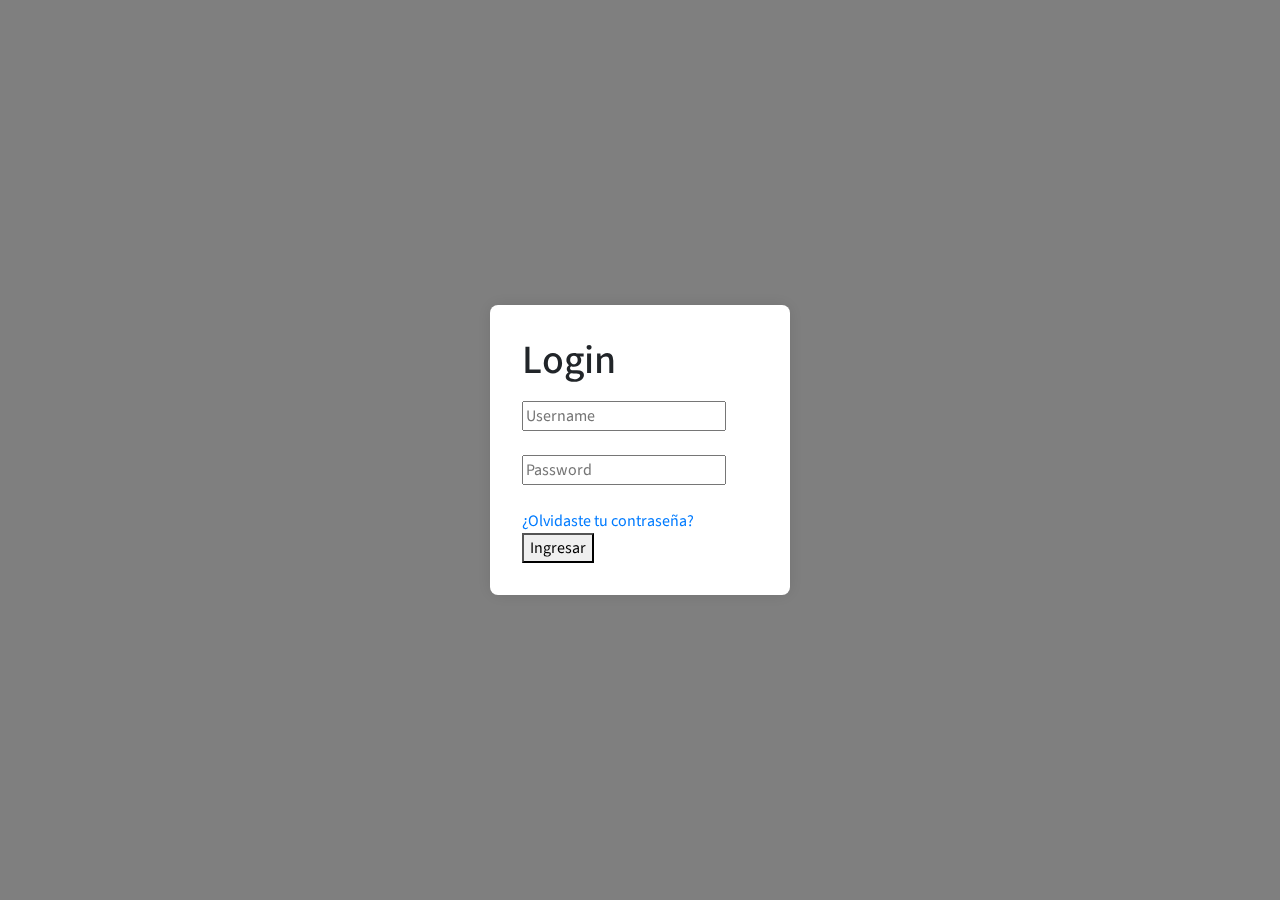
==== login.html @ 7c57660a "Add files via upload" ====
<!DOCTYPE html>
<html lang="en">
<head>
  <meta charset="UTF-8">
  <meta http-equiv="X-UA-Compatible" content="IE=edge"> 
  <meta name="viewport" content="width=device-width, initial-scale=1.0">
  <title>Login</title>
  <link rel="stylesheet" href="style.css">
  <link rel="stylesheet" href="https://cdnjs.cloudflare.com/ajax/libs/font-awesome/6.5.2/css/all.min.css" integrity="sha512-SnH5WK+bZxgPHs44uWIX+LLJAJ9/2PkPKZ5QiAj6Ta86w+fsb2TkcmfRyVX3pBnMFcV7oQPJkl9QevSCWr3W6A==" crossorigin="anonymous" referrerpolicy="no-referrer" />
  <link href="https://cdn.jsdelivr.net/npm/bootstrap@5.3.3/dist/css/bootstrap.min.css" rel="stylesheet" integrity="sha384-QWTKZyjpPEjISv5WaRU9OFeRpok6YctnYmDr5pNlyT2bRjXh0JMhjY6hW+ALEwIH" crossorigin="anonymous">
  <link rel="stylesheet" href="https://fonts.googleapis.com/css?family=Source+Sans+Pro:300,400,400i,700&display=fallback">
  <link rel="stylesheet" href="dist/css/adminlte.min.css">
  <style>
    /* Login Page Styles */
    .login-container {
      position: fixed;
      top: 0;
      left: 0;
      width: 100%;
      height: 100%;
      display: flex;
      align-items: center;
      justify-content: center;
      background: rgba(0, 0, 0, 0.5);
      z-index: 9999;
    }

    .login-form {
      background: white;
      padding: 2rem;
      border-radius: 0.5rem;
      box-shadow: 0 0 1rem rgba(0, 0, 0, 0.1);
      width: 300px;
    }

    .login-form h1 {
      margin-bottom: 1rem;
    }

    .login-form input {
      margin-bottom: 1rem;
    }

    .hidden {
      display: none;
    }
  </style>
</head>
<body class="hold-transition sidebar-mini layout-fixed">
  <!-- Login Form -->
  <div class="login-container" id="login-container">
    <div class="login-form">
      <h1 class="title">Login</h1>
      <form id="login-form">
        <label>
          <i class="fa-regular fa-user"></i>
          <input type="text" id="username" placeholder="Username" required>
        </label>
        <br>
        <label>
          <i class="fa-solid fa-lock"></i>
          <input type="password" id="password" placeholder="Password" required>
        </label>
        <br>
        <a href="#" class="link">¿Olvidaste tu contraseña?</a>
        <br>
        <button type="submit" id="login-button">Ingresar</button>
      </form>
    </div>
  </div>

  <!-- Main Content (Hidden initially) -->
  <div id="main-content" class="hidden">
    <!-- Existing HTML content here -->
    <h1></h1>

    <!-- Navbar -->
    <nav class="main-header navbar navbar-expand navbar-white navbar-light">
      <!-- Elementos para colocar en el navbar izquierdo -->
      <ul class="navbar-nav">
        <li class="nav-item">
          <a class="nav-link" data-widget="pushmenu" href="#" role="button"><i class="fas fa-bars"></i></a>
        </li>
        <li class="nav-item d-none d-sm-inline-block">
          <a href="index3.html" class="nav-link">Enlace 1 Izquierdo</a>
        </li>
        <li class="nav-item d-none d-sm-inline-block">
          <a href="#" class="nav-link">Enlace 2 Izquierdo</a>
        </li>
      </ul>

      <!-- Elementos para colocar en el navbar derecho -->
      <ul class="navbar-nav ml-auto">
        <li class="nav-item d-none d-sm-inline-block">
          <a href="#" class="nav-link">Enlace 1 Derecho</a>
        </li>
        <li class="nav-item d-none d-sm-inline-block">
          <a href="#" class="nav-link">Enlace 2 Derecho</a>
        </li>
      </ul>
    </nav>
    <!-- /.navbar -->

    <!-- Sidebar principal -->
    <aside class="main-sidebar sidebar-dark-primary elevation-4">
      <!-- Logo -->
      <a href="index3.html" class="brand-link">
        <img src="dist/img/AdminLTELogo.png" alt="AdminLTE Logo" class="brand-image img-circle elevation-3" style="opacity: .8">
        <span class="brand-text font-weight-light">Campus de Robótica</span>
      </a>

      <!-- Sidebar -->
      <div class="sidebar">
        <!-- Sidebar user panel (optional) -->
        <div class="user-panel mt-3 pb-3 mb-3 d-flex">
          <div class="image">
            <img src="dist/img/user2-160x160.jpg" class="img-circle elevation-2" alt="User Image">
          </div>
          <div class="info">
            <a href="#" class="d-block">Usuario</a>
          </div>
        </div>

        <!-- Sidebar Menu -->
        <nav class="mt-2">
          <ul class="nav nav-pills nav-sidebar flex-column" data-widget="treeview" role="menu" data-accordion="false">
            <li class="nav-item menu-open">
              <a href="#" class="nav-link active">
                <i class="nav-icon fas fa-tachometer-alt"></i>
                <p>
                  Menú desplegable
                  <i class="right fas fa-angle-left"></i>
                </p>
              </a>
              <ul class="nav nav-treeview">
                <li class="nav-item">
                  <a href="./index.html" class="nav-link active">
                    <i class="far fa-circle nav-icon"></i>
                    <p>Submenú 1</p>
                  </a>
                </li>
                <li class="nav-item">
                  <a href="./index2.html" class="nav-link">
                    <i class="far fa-circle nav-icon"></i>
                    <p>Submenú 2</p>
                  </a>
                </li>
              </ul>
            </li>
            <li class="nav-item">
              <a href="pages/widgets.html" class="nav-link">
                <i class="nav-icon fas fa-th"></i>
                <p>
                  Menú
                  <span class="right badge badge-danger">New</span>
                </p>
              </a>
            </li>
            <li class="nav-header">Separador</li>  
          </ul>
        </nav>
        <!-- /.sidebar-menu -->
      </div>
      <!-- /.sidebar -->
    </aside>

    <!-- Content Wrapper. Contains page content -->
    <div class="content-wrapper">
      <!-- Content Header (Page header) -->
      <div class="content-header">
        <div class="container-fluid">
          <div class="row mb-2">
            <div class="col-sm-6">
              <h1 class="m-0">Dashboard</h1>
            </div><!-- /.col -->
          </div><!-- /.row -->
        </div><!-- /.container-fluid -->
      </div>
      <!-- /.content-header -->

      <!-- Main content -->
      <section class="content">
        <div class="container-fluid">
          <!--Aca se colocaría detalles del Dashboard-->
          anualmente 80 mil toneladas de te, lo que equivale al 90% de la produccion de america
          el 92% se produce en misiones y equivale al 2% de la produccion mundial
        </div><!-- /.container-fluid -->
      </section>
      <!-- /.content -->
    </div>
    <!-- /.content-wrapper -->
    <footer class="main-footer">
      Pie de la página Izquierdo
      <div class="float-right d-none d-sm-inline-block">
        Pie de la página Derecho
      </div>
    </footer>

    <!-- Control Sidebar -->
    <aside class="control-sidebar control-sidebar-dark">
      <!-- Control sidebar content goes here -->
    </aside>
    <!-- /.control-sidebar -->
  </div>
  <!-- ./wrapper -->

  <!-- jQuery -->
  <script src="plugins/jquery/jquery.min.js"></script>
  <!-- jQuery UI 1.11.4 -->
  <script src="plugins/jquery-ui/jquery-ui.min.js"></script>
  <!-- Resolve conflict in jQuery UI tooltip with Bootstrap tooltip -->
  <script>
    $.widget.bridge('uibutton', $.ui.button)
  </script>
  <!-- Bootstrap 4 -->
  <script src="plugins/bootstrap/js/bootstrap.bundle.min.js"></script>
  <!-- ChartJS -->
  <script src="plugins/chart.js/Chart.min.js"></script>
  <!-- Sparkline -->
  <script src="plugins/sparklines/sparkline.js"></script>
  <!-- JQVMap -->
  <script src="plugins/jqvmap/jquery.vmap.min.js"></script>
  <script src="plugins/jqvmap/maps/jquery.vmap.usa.js"></script>
  <!-- jQuery Knob Chart -->
  <script src="plugins/jquery-knob/jquery.knob.min.js"></script>
  <!-- daterangepicker -->
  <script src="plugins/moment/moment.min.js"></script>
  <script src="plugins/daterangepicker/daterangepicker.js"></script>
  <!-- Tempusdominus Bootstrap 4 -->
  <script src="plugins/tempusdominus-bootstrap-4/js/tempusdominus-bootstrap-4.min.js"></script>
  <!-- Summernote -->
  <script src="plugins/summernote/summernote-bs4.min.js"></script>
  <!-- overlayScrollbars -->
  <script src="plugins/overlayScrollbars/js/jquery.overlayScrollbars.min.js"></script>
  <!-- AdminLTE App -->
  <script src="dist/js/adminlte.js"></script>
  <!-- AdminLTE for demo purposes -->
  <script src="dist/js/demo.js"></script>
  <!-- AdminLTE dashboard demo (This is only for demo purposes) -->
  <script src="dist/js/pages/dashboard.js"></script>

  <script>
    // Login JavaScript
    document.getElementById('login-form').addEventListener('submit', function(event) {
      event.preventDefault();
      const username = document.getElementById('username').value;
      const password = document.getElementById('password').value;

      if (username === 'admin' && password === 'admin') {
        document.getElementById('login-container').style.display = 'none';
        document.getElementById('main-content').classList.remove('hidden');
      } else {
        alert('Nombre de usuario o contraseña incorrectos');
      }
    });
  </script>
</body>
</html
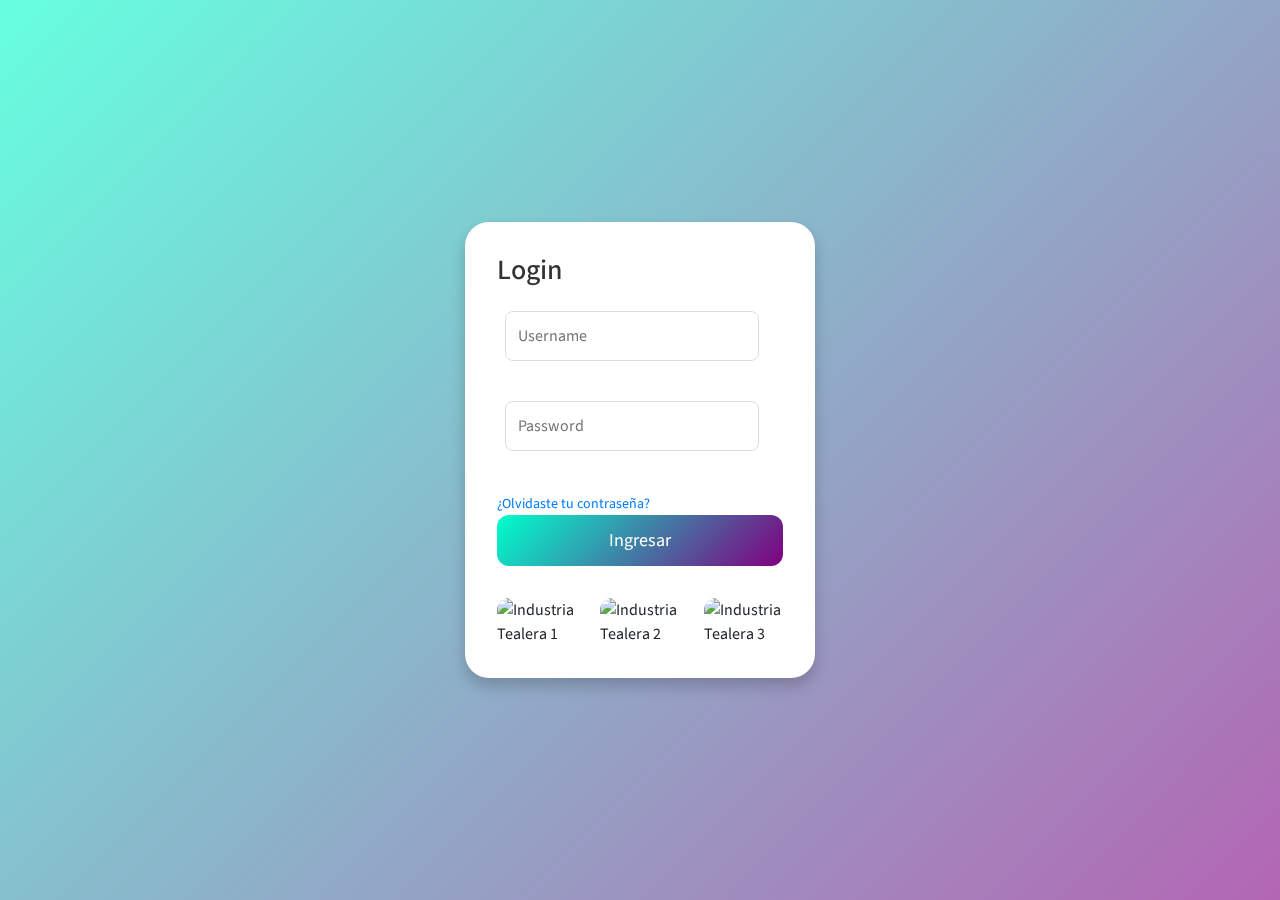
==== commit 0441dff5: "login.html" ====
--- a/login.html
+++ b/login.html
@@ -11,6 +11,13 @@
   <link rel="stylesheet" href="https://fonts.googleapis.com/css?family=Source+Sans+Pro:300,400,400i,700&display=fallback">
   <link rel="stylesheet" href="dist/css/adminlte.min.css">
   <style>
+    /* Global Styles */
+    body {
+      margin: 0;
+      padding: 0;
+      font-family: 'Source Sans Pro', sans-serif;
+    }
+
     /* Login Page Styles */
     .login-container {
       position: fixed;
@@ -21,28 +28,145 @@
       display: flex;
       align-items: center;
       justify-content: center;
-      background: rgba(0, 0, 0, 0.5);
-      z-index: 9999;
-    }
-
+      background: linear-gradient(135deg, rgba(0, 255, 204, 0.4), rgba(128, 0, 128, 0.4));
+      background-size: 200% 200%;
+      transition: background 1s ease;
+    }
+
+    .login-container:hover {
+      background: linear-gradient(135deg, rgba(0, 255, 204, 0.6), rgba(128, 0, 128, 0.6));
+      background-position: right bottom;
+    }
+
+    /* Login Form Styles */
     .login-form {
       background: white;
       padding: 2rem;
+      border-radius: 1.5rem;
+      box-shadow: 0 8px 16px rgba(0, 0, 0, 0.2);
+      width: 350px;
+      transition: transform 0.3s ease, box-shadow 0.3s ease;
+    }
+
+    .login-form:hover {
+      transform: scale(1.05);
+      box-shadow: 0 12px 24px rgba(0, 0, 0, 0.3);
+    }
+
+    .login-form h1 {
+      margin-bottom: 1.5rem;
+      font-size: 1.75rem;
+      color: #333;
+    }
+
+    .login-form label {
+      display: flex;
+      align-items: center;
+      margin-bottom: 1rem;
+      font-size: 1rem;
+      color: #555;
+    }
+
+    .login-form input {
+      border: 1px solid #ddd;
       border-radius: 0.5rem;
-      box-shadow: 0 0 1rem rgba(0, 0, 0, 0.1);
-      width: 300px;
-    }
-
-    .login-form h1 {
-      margin-bottom: 1rem;
-    }
-
-    .login-form input {
-      margin-bottom: 1rem;
+      padding: 0.75rem;
+      margin-left: 0.5rem;
+      width: calc(100% - 2rem);
+      box-sizing: border-box;
+      font-size: 1rem;
+    }
+
+    .login-form input:focus {
+      border-color: #6c757d;
+      outline: none;
+      box-shadow: 0 0 0 0.2rem rgba(0, 123, 255, 0.25);
+    }
+
+    .login-form a {
+      color: #007bff;
+      text-decoration: none;
+      font-size: 0.875rem;
+    }
+
+    .login-form a:hover {
+      text-decoration: underline;
+    }
+
+    .login-form button {
+      background: linear-gradient(135deg, #00ffcc, #800080);
+      border: none;
+      color: white;
+      padding: 0.75rem;
+      border-radius: 0.75rem;
+      cursor: pointer;
+      width: 100%;
+      font-size: 1.125rem;
+      transition: background 0.3s ease, box-shadow 0.3s ease;
+    }
+
+    .login-form button:hover {
+      background: linear-gradient(135deg, #00e5cc, #6a1b9a);
+      box-shadow: 0 4px 8px rgba(0, 0, 0, 0.2);
     }
 
     .hidden {
       display: none;
+    }
+
+    /* Image Section */
+    .image-info {
+      display: flex;
+      justify-content: center;
+      gap: 1.5rem;
+      margin-top: 2rem;
+    }
+
+    .image-info img {
+      width: 120px;
+      height: auto;
+      cursor: pointer;
+      border-radius: 0.75rem;
+      transition: transform 0.3s ease, box-shadow 0.3s ease;
+    }
+
+    .image-info img:hover {
+      transform: scale(1.1);
+      box-shadow: 0 4px 8px rgba(0, 0, 0, 0.2);
+    }
+
+    /* Modal Styles */
+    .modal-content {
+      padding: 2rem;
+      border-radius: 1.5rem;
+      box-shadow: 0 8px 16px rgba(0, 0, 0, 0.3);
+    }
+
+    .modal-header {
+      background: linear-gradient(135deg, #00ffcc, #800080);
+      color: white;
+    }
+
+    .modal-footer {
+      border-top: 1px solid #ddd;
+    }
+
+    /* Responsive Styles */
+    @media (max-width: 768px) {
+      .login-form {
+        width: 90%;
+        padding: 1.5rem;
+      }
+
+      .image-info {
+        flex-direction: column;
+        align-items: center;
+      }
+
+      .image-info img {
+        width: 100px;
+        margin-bottom: 1rem;
+      }
     }
   </style>
 </head>
@@ -65,182 +189,38 @@
         <a href="#" class="link">¿Olvidaste tu contraseña?</a>
         <br>
         <button type="submit" id="login-button">Ingresar</button>
+        <!-- Image Info Section -->
+        <div class="image-info">
+          <img src="image1.jpg" alt="Industria Tealera 1" data-bs-toggle="modal" data-bs-target="#infoModal" data-info="Info1">
+          <img src="image2.jpg" alt="Industria Tealera 2" data-bs-toggle="modal" data-bs-target="#infoModal" data-info="Info2">
+          <img src="image3.jpg" alt="Industria Tealera 3" data-bs-toggle="modal" data-bs-target="#infoModal" data-info="Info3">
+        </div>
       </form>
     </div>
   </div>
 
-  <!-- Main Content (Hidden initially) -->
-  <div id="main-content" class="hidden">
-    <!-- Existing HTML content here -->
-    <h1></h1>
-
-    <!-- Navbar -->
-    <nav class="main-header navbar navbar-expand navbar-white navbar-light">
-      <!-- Elementos para colocar en el navbar izquierdo -->
-      <ul class="navbar-nav">
-        <li class="nav-item">
-          <a class="nav-link" data-widget="pushmenu" href="#" role="button"><i class="fas fa-bars"></i></a>
-        </li>
-        <li class="nav-item d-none d-sm-inline-block">
-          <a href="index3.html" class="nav-link">Enlace 1 Izquierdo</a>
-        </li>
-        <li class="nav-item d-none d-sm-inline-block">
-          <a href="#" class="nav-link">Enlace 2 Izquierdo</a>
-        </li>
-      </ul>
-
-      <!-- Elementos para colocar en el navbar derecho -->
-      <ul class="navbar-nav ml-auto">
-        <li class="nav-item d-none d-sm-inline-block">
-          <a href="#" class="nav-link">Enlace 1 Derecho</a>
-        </li>
-        <li class="nav-item d-none d-sm-inline-block">
-          <a href="#" class="nav-link">Enlace 2 Derecho</a>
-        </li>
-      </ul>
-    </nav>
-    <!-- /.navbar -->
-
-    <!-- Sidebar principal -->
-    <aside class="main-sidebar sidebar-dark-primary elevation-4">
-      <!-- Logo -->
-      <a href="index3.html" class="brand-link">
-        <img src="dist/img/AdminLTELogo.png" alt="AdminLTE Logo" class="brand-image img-circle elevation-3" style="opacity: .8">
-        <span class="brand-text font-weight-light">Campus de Robótica</span>
-      </a>
-
-      <!-- Sidebar -->
-      <div class="sidebar">
-        <!-- Sidebar user panel (optional) -->
-        <div class="user-panel mt-3 pb-3 mb-3 d-flex">
-          <div class="image">
-            <img src="dist/img/user2-160x160.jpg" class="img-circle elevation-2" alt="User Image">
-          </div>
-          <div class="info">
-            <a href="#" class="d-block">Usuario</a>
-          </div>
-        </div>
-
-        <!-- Sidebar Menu -->
-        <nav class="mt-2">
-          <ul class="nav nav-pills nav-sidebar flex-column" data-widget="treeview" role="menu" data-accordion="false">
-            <li class="nav-item menu-open">
-              <a href="#" class="nav-link active">
-                <i class="nav-icon fas fa-tachometer-alt"></i>
-                <p>
-                  Menú desplegable
-                  <i class="right fas fa-angle-left"></i>
-                </p>
-              </a>
-              <ul class="nav nav-treeview">
-                <li class="nav-item">
-                  <a href="./index.html" class="nav-link active">
-                    <i class="far fa-circle nav-icon"></i>
-                    <p>Submenú 1</p>
-                  </a>
-                </li>
-                <li class="nav-item">
-                  <a href="./index2.html" class="nav-link">
-                    <i class="far fa-circle nav-icon"></i>
-                    <p>Submenú 2</p>
-                  </a>
-                </li>
-              </ul>
-            </li>
-            <li class="nav-item">
-              <a href="pages/widgets.html" class="nav-link">
-                <i class="nav-icon fas fa-th"></i>
-                <p>
-                  Menú
-                  <span class="right badge badge-danger">New</span>
-                </p>
-              </a>
-            </li>
-            <li class="nav-header">Separador</li>  
-          </ul>
-        </nav>
-        <!-- /.sidebar-menu -->
+  <!-- Modal -->
+  <div class="modal fade" id="infoModal" tabindex="-1" aria-labelledby="infoModalLabel" aria-hidden="true">
+    <div class="modal-dialog">
+      <div class="modal-content">
+        <div class="modal-header">
+          <h5 class="modal-title" id="infoModalLabel">Información</h5>
+          <button type="button" class="btn-close" data-bs-dismiss="modal" aria-label="Close"></button>
+        </div>
+        <div class="modal-body" id="modal-body">
+          <!-- Information will be loaded here -->
+        </div>
+        <div class="modal-footer">
+          <button type="button" class="btn btn-secondary" data-bs-dismiss="modal">Cerrar</button>
+        </div>
       </div>
-      <!-- /.sidebar -->
-    </aside>
-
-    <!-- Content Wrapper. Contains page content -->
-    <div class="content-wrapper">
-      <!-- Content Header (Page header) -->
-      <div class="content-header">
-        <div class="container-fluid">
-          <div class="row mb-2">
-            <div class="col-sm-6">
-              <h1 class="m-0">Dashboard</h1>
-            </div><!-- /.col -->
-          </div><!-- /.row -->
-        </div><!-- /.container-fluid -->
-      </div>
-      <!-- /.content-header -->
-
-      <!-- Main content -->
-      <section class="content">
-        <div class="container-fluid">
-          <!--Aca se colocaría detalles del Dashboard-->
-          anualmente 80 mil toneladas de te, lo que equivale al 90% de la produccion de america
-          el 92% se produce en misiones y equivale al 2% de la produccion mundial
-        </div><!-- /.container-fluid -->
-      </section>
-      <!-- /.content -->
     </div>
-    <!-- /.content-wrapper -->
-    <footer class="main-footer">
-      Pie de la página Izquierdo
-      <div class="float-right d-none d-sm-inline-block">
-        Pie de la página Derecho
-      </div>
-    </footer>
-
-    <!-- Control Sidebar -->
-    <aside class="control-sidebar control-sidebar-dark">
-      <!-- Control sidebar content goes here -->
-    </aside>
-    <!-- /.control-sidebar -->
   </div>
-  <!-- ./wrapper -->
-
-  <!-- jQuery -->
-  <script src="plugins/jquery/jquery.min.js"></script>
-  <!-- jQuery UI 1.11.4 -->
-  <script src="plugins/jquery-ui/jquery-ui.min.js"></script>
-  <!-- Resolve conflict in jQuery UI tooltip with Bootstrap tooltip -->
+
+  <!-- JavaScript -->
+  <script src="https://cdn.jsdelivr.net/npm/@popperjs/core@2.11.8/dist/umd/popper.min.js" integrity="sha384-oBqDVmMz4fnFO9r3tDhzHp8W5nccIJaaIlP4c6Wkz2X8AtUmK+R7zRDi6P/U5e5F" crossorigin="anonymous"></script>
+  <script src="https://cdn.jsdelivr.net/npm/bootstrap@5.3.3/dist/js/bootstrap.bundle.min.js" integrity="sha384-k9U4TJlI0zPf4t8LLCKTAxYfzmvNiyHXmT+5JvBvG3EuOsP5V7rFtwVcd6C4mA0k" crossorigin="anonymous"></script>
   <script>
-    $.widget.bridge('uibutton', $.ui.button)
-  </script>
-  <!-- Bootstrap 4 -->
-  <script src="plugins/bootstrap/js/bootstrap.bundle.min.js"></script>
-  <!-- ChartJS -->
-  <script src="plugins/chart.js/Chart.min.js"></script>
-  <!-- Sparkline -->
-  <script src="plugins/sparklines/sparkline.js"></script>
-  <!-- JQVMap -->
-  <script src="plugins/jqvmap/jquery.vmap.min.js"></script>
-  <script src="plugins/jqvmap/maps/jquery.vmap.usa.js"></script>
-  <!-- jQuery Knob Chart -->
-  <script src="plugins/jquery-knob/jquery.knob.min.js"></script>
-  <!-- daterangepicker -->
-  <script src="plugins/moment/moment.min.js"></script>
-  <script src="plugins/daterangepicker/daterangepicker.js"></script>
-  <!-- Tempusdominus Bootstrap 4 -->
-  <script src="plugins/tempusdominus-bootstrap-4/js/tempusdominus-bootstrap-4.min.js"></script>
-  <!-- Summernote -->
-  <script src="plugins/summernote/summernote-bs4.min.js"></script>
-  <!-- overlayScrollbars -->
-  <script src="plugins/overlayScrollbars/js/jquery.overlayScrollbars.min.js"></script>
-  <!-- AdminLTE App -->
-  <script src="dist/js/adminlte.js"></script>
-  <!-- AdminLTE for demo purposes -->
-  <script src="dist/js/demo.js"></script>
-  <!-- AdminLTE dashboard demo (This is only for demo purposes) -->
-  <script src="dist/js/pages/dashboard.js"></script>
-
-  <script>
-    // Login JavaScript
     document.getElementById('login-form').addEventListener('submit', function(event) {
       event.preventDefault();
       const username = document.getElementById('username').value;
@@ -253,6 +233,20 @@
         alert('Nombre de usuario o contraseña incorrectos');
       }
     });
+
+    // Modal info handling
+    const infoMap = {
+      Info1: 'La industria tequera en Misiones es una de las más importantes de Argentina. Produce alrededor de 80 mil toneladas de té anualmente, que equivale al 90% de la producción de té en América.',
+      Info2: 'La región de Misiones cuenta con un clima subtropical que es ideal para el cultivo del té. Las plantaciones se extienden por miles de hectáreas, contribuyendo significativamente a la economía local.',
+      Info3: 'El té de Misiones es conocido por su alta calidad y sabor distintivo. Se exporta a numerosos países y es una parte integral de la cultura y la tradición de la región.'
+    };
+
+    document.querySelectorAll('.image-info img').forEach(img => {
+      img.addEventListener('click', function() {
+        const infoKey = img.getAttribute('data-info');
+        document.getElementById('modal-body').textContent = infoMap[infoKey];
+      });
+    });
   </script>
 </body>
-</html+</html>
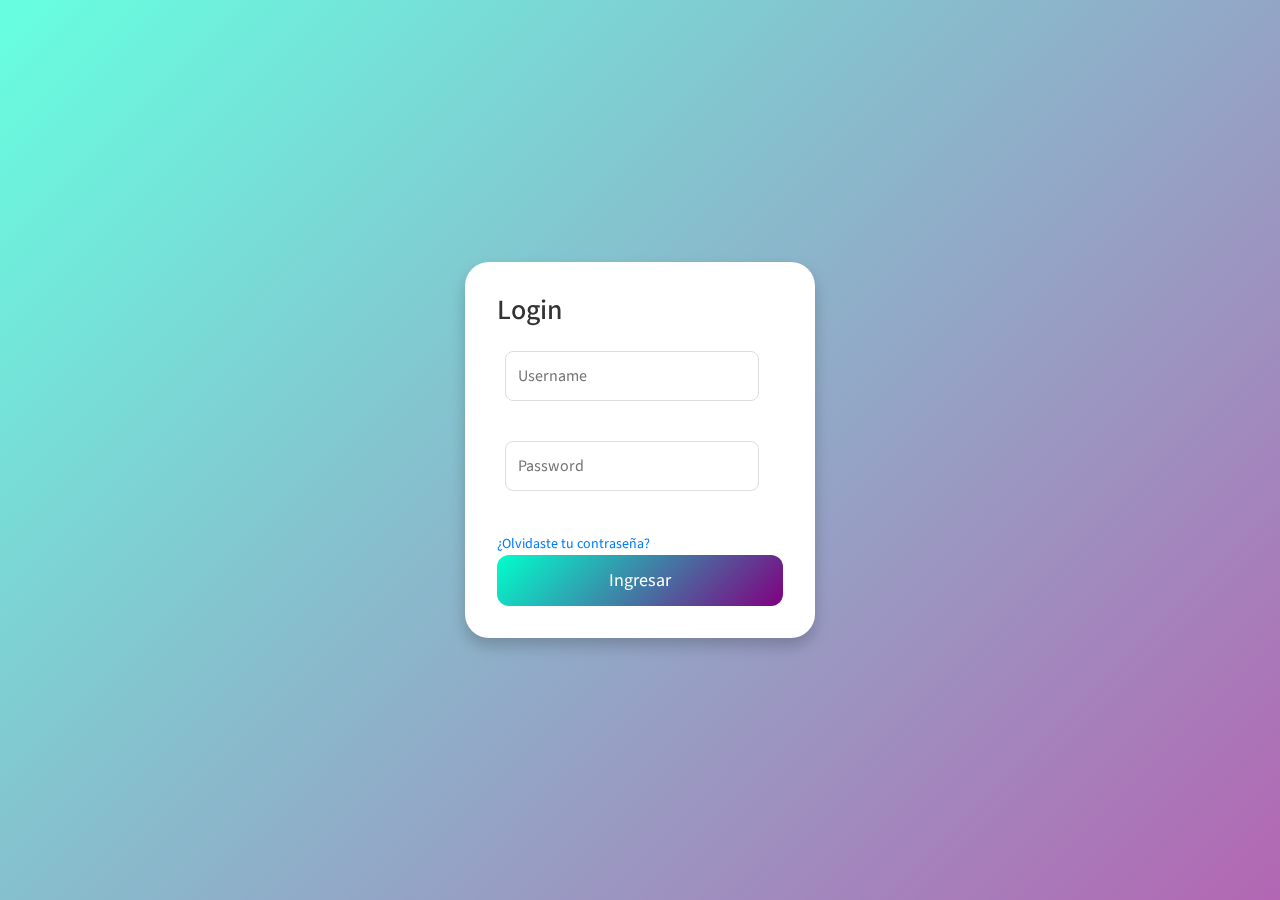
==== commit b0af981c: "login.html" ====
--- a/login.html
+++ b/login.html
@@ -38,7 +38,6 @@
       background-position: right bottom;
     }
 
-    /* Login Form Styles */
     .login-form {
       background: white;
       padding: 2rem;
@@ -110,45 +109,9 @@
       box-shadow: 0 4px 8px rgba(0, 0, 0, 0.2);
     }
 
-    .hidden {
-      display: none;
-    }
-
-    /* Image Section */
-    .image-info {
-      display: flex;
-      justify-content: center;
-      gap: 1.5rem;
-      margin-top: 2rem;
-    }
-
-    .image-info img {
-      width: 120px;
-      height: auto;
-      cursor: pointer;
-      border-radius: 0.75rem;
-      transition: transform 0.3s ease, box-shadow 0.3s ease;
-    }
-
-    .image-info img:hover {
-      transform: scale(1.1);
-      box-shadow: 0 4px 8px rgba(0, 0, 0, 0.2);
-    }
-
-    /* Modal Styles */
-    .modal-content {
-      padding: 2rem;
-      border-radius: 1.5rem;
-      box-shadow: 0 8px 16px rgba(0, 0, 0, 0.3);
-    }
-
-    .modal-header {
-      background: linear-gradient(135deg, #00ffcc, #800080);
-      color: white;
-    }
-
-    .modal-footer {
-      border-top: 1px solid #ddd;
+    /* Main Content Styles */
+    #main-content {
+      display: none; /* Hidden initially, will be shown after successful login */
     }
 
     /* Responsive Styles */
@@ -156,16 +119,6 @@
       .login-form {
         width: 90%;
         padding: 1.5rem;
-      }
-
-      .image-info {
-        flex-direction: column;
-        align-items: center;
-      }
-
-      .image-info img {
-        width: 100px;
-        margin-bottom: 1rem;
       }
     }
   </style>
@@ -189,38 +142,182 @@
         <a href="#" class="link">¿Olvidaste tu contraseña?</a>
         <br>
         <button type="submit" id="login-button">Ingresar</button>
-        <!-- Image Info Section -->
-        <div class="image-info">
-          <img src="image1.jpg" alt="Industria Tealera 1" data-bs-toggle="modal" data-bs-target="#infoModal" data-info="Info1">
-          <img src="image2.jpg" alt="Industria Tealera 2" data-bs-toggle="modal" data-bs-target="#infoModal" data-info="Info2">
-          <img src="image3.jpg" alt="Industria Tealera 3" data-bs-toggle="modal" data-bs-target="#infoModal" data-info="Info3">
-        </div>
       </form>
     </div>
   </div>
 
-  <!-- Modal -->
-  <div class="modal fade" id="infoModal" tabindex="-1" aria-labelledby="infoModalLabel" aria-hidden="true">
-    <div class="modal-dialog">
-      <div class="modal-content">
-        <div class="modal-header">
-          <h5 class="modal-title" id="infoModalLabel">Información</h5>
-          <button type="button" class="btn-close" data-bs-dismiss="modal" aria-label="Close"></button>
+  <!-- Main Content (Hidden initially) -->
+  <div id="main-content">
+    <!-- Existing HTML content here -->
+    <h1></h1>
+
+    <!-- Navbar -->
+    <nav class="main-header navbar navbar-expand navbar-white navbar-light">
+      <!-- Elementos para colocar en el navbar izquierdo -->
+      <ul class="navbar-nav">
+        <li class="nav-item">
+          <a class="nav-link" data-widget="pushmenu" href="#" role="button"><i class="fas fa-bars"></i></a>
+        </li>
+        <li class="nav-item d-none d-sm-inline-block">
+          <a href="index3.html" class="nav-link">Enlace 1 Izquierdo</a>
+        </li>
+        <li class="nav-item d-none d-sm-inline-block">
+          <a href="#" class="nav-link">Enlace 2 Izquierdo</a>
+        </li>
+      </ul>
+
+      <!-- Elementos para colocar en el navbar derecho -->
+      <ul class="navbar-nav ml-auto">
+        <li class="nav-item d-none d-sm-inline-block">
+          <a href="#" class="nav-link">Enlace 1 Derecho</a>
+        </li>
+        <li class="nav-item d-none d-sm-inline-block">
+          <a href="#" class="nav-link">Enlace 2 Derecho</a>
+        </li>
+      </ul>
+    </nav>
+    <!-- /.navbar -->
+
+    <!-- Sidebar principal -->
+    <aside class="main-sidebar sidebar-dark-primary elevation-4">
+      <!-- Logo -->
+      <a href="index3.html" class="brand-link">
+        <img src="dist/img/AdminLTELogo.png" alt="AdminLTE Logo" class="brand-image img-circle elevation-3" style="opacity: .8">
+        <span class="brand-text font-weight-light">Campus de Robótica</span>
+      </a>
+
+      <!-- Sidebar -->
+      <div class="sidebar">
+        <!-- Sidebar user panel (optional) -->
+        <div class="user-panel mt-3 pb-3 mb-3 d-flex">
+          <div class="image">
+            <img src="dist/img/user2-160x160.jpg" class="img-circle elevation-2" alt="User Image">
+          </div>
+          <div class="info">
+            <a href="#" class="d-block">Usuario</a>
+          </div>
         </div>
-        <div class="modal-body" id="modal-body">
-          <!-- Information will be loaded here -->
-        </div>
-        <div class="modal-footer">
-          <button type="button" class="btn btn-secondary" data-bs-dismiss="modal">Cerrar</button>
-        </div>
+
+        <!-- Sidebar Menu -->
+        <nav class="mt-2">
+          <ul class="nav nav-pills nav-sidebar flex-column" data-widget="treeview" role="menu" data-accordion="false">
+            <li class="nav-item menu-open">
+              <a href="#" class="nav-link active">
+                <i class="nav-icon fas fa-tachometer-alt"></i>
+                <p>
+                  Menú desplegable
+                  <i class="right fas fa-angle-left"></i>
+                </p>
+              </a>
+              <ul class="nav nav-treeview">
+                <li class="nav-item">
+                  <a href="./index.html" class="nav-link active">
+                    <i class="far fa-circle nav-icon"></i>
+                    <p>Submenú 1</p>
+                  </a>
+                </li>
+                <li class="nav-item">
+                  <a href="./index2.html" class="nav-link">
+                    <i class="far fa-circle nav-icon"></i>
+                    <p>Submenú 2</p>
+                  </a>
+                </li>
+              </ul>
+            </li>
+            <li class="nav-item">
+              <a href="pages/widgets.html" class="nav-link">
+                <i class="nav-icon fas fa-th"></i>
+                <p>
+                  Menú
+                  <span class="right badge badge-danger">New</span>
+                </p>
+              </a>
+            </li>
+            <li class="nav-header">Separador</li>  
+          </ul>
+        </nav>
+        <!-- /.sidebar-menu -->
       </div>
+      <!-- /.sidebar -->
+    </aside>
+
+    <!-- Content Wrapper. Contains page content -->
+    <div class="content-wrapper">
+      <!-- Content Header (Page header) -->
+      <div class="content-header">
+        <div class="container-fluid">
+          <div class="row mb-2">
+            <div class="col-sm-6">
+              <h1 class="m-0">Dashboard</h1>
+            </div><!-- /.col -->
+          </div><!-- /.row -->
+        </div><!-- /.container-fluid -->
+      </div>
+      <!-- /.content-header -->
+
+      <!-- Main content -->
+      <section class="content">
+        <div class="container-fluid">
+          <!--Aca se colocaría detalles del Dashboard-->
+          anualmente 80 mil toneladas de te, lo que equivale al 90% de la produccion de america
+          el 92% se produce en misiones y equivale al 2% de la produccion mundial
+        </div><!-- /.container-fluid -->
+      </section>
+      <!-- /.content -->
     </div>
+    <!-- /.content-wrapper -->
+    <footer class="main-footer">
+      Pie de la página Izquierdo
+      <div class="float-right d-none d-sm-inline-block">
+        Pie de la página Derecho
+      </div>
+    </footer>
+
+    <!-- Control Sidebar -->
+    <aside class="control-sidebar control-sidebar-dark">
+      <!-- Control sidebar content goes here -->
+    </aside>
+    <!-- /.control-sidebar -->
   </div>
-
-  <!-- JavaScript -->
-  <script src="https://cdn.jsdelivr.net/npm/@popperjs/core@2.11.8/dist/umd/popper.min.js" integrity="sha384-oBqDVmMz4fnFO9r3tDhzHp8W5nccIJaaIlP4c6Wkz2X8AtUmK+R7zRDi6P/U5e5F" crossorigin="anonymous"></script>
-  <script src="https://cdn.jsdelivr.net/npm/bootstrap@5.3.3/dist/js/bootstrap.bundle.min.js" integrity="sha384-k9U4TJlI0zPf4t8LLCKTAxYfzmvNiyHXmT+5JvBvG3EuOsP5V7rFtwVcd6C4mA0k" crossorigin="anonymous"></script>
+  <!-- ./wrapper -->
+
+  <!-- jQuery -->
+  <script src="plugins/jquery/jquery.min.js"></script>
+  <!-- jQuery UI 1.11.4 -->
+  <script src="plugins/jquery-ui/jquery-ui.min.js"></script>
+  <!-- Resolve conflict in jQuery UI tooltip with Bootstrap tooltip -->
   <script>
+    $.widget.bridge('uibutton', $.ui.button)
+  </script>
+  <!-- Bootstrap 4 -->
+  <script src="plugins/bootstrap/js/bootstrap.bundle.min.js"></script>
+  <!-- ChartJS -->
+  <script src="plugins/chart.js/Chart.min.js"></script>
+  <!-- Sparkline -->
+  <script src="plugins/sparklines/sparkline.js"></script>
+  <!-- JQVMap -->
+  <script src="plugins/jqvmap/jquery.vmap.min.js"></script>
+  <script src="plugins/jqvmap/maps/jquery.vmap.usa.js"></script>
+  <!-- jQuery Knob Chart -->
+  <script src="plugins/jquery-knob/jquery.knob.min.js"></script>
+  <!-- daterangepicker -->
+  <script src="plugins/moment/moment.min.js"></script>
+  <script src="plugins/daterangepicker/daterangepicker.js"></script>
+  <!-- Tempusdominus Bootstrap 4 -->
+  <script src="plugins/tempusdominus-bootstrap-4/js/tempusdominus-bootstrap-4.min.js"></script>
+  <!-- Summernote -->
+  <script src="plugins/summernote/summernote-bs4.min.js"></script>
+  <!-- overlayScrollbars -->
+  <script src="plugins/overlayScrollbars/js/jquery.overlayScrollbars.min.js"></script>
+  <!-- AdminLTE App -->
+  <script src="dist/js/adminlte.js"></script>
+  <!-- AdminLTE for demo purposes -->
+  <script src="dist/js/demo.js"></script>
+  <!-- AdminLTE dashboard demo (This is only for demo purposes) -->
+  <script src="dist/js/pages/dashboard.js"></script>
+
+  <script>
+    // Login JavaScript
     document.getElementById('login-form').addEventListener('submit', function(event) {
       event.preventDefault();
       const username = document.getElementById('username').value;
@@ -228,25 +325,11 @@
 
       if (username === 'admin' && password === 'admin') {
         document.getElementById('login-container').style.display = 'none';
-        document.getElementById('main-content').classList.remove('hidden');
+        document.getElementById('main-content').style.display = 'block'; // Make main content visible
       } else {
         alert('Nombre de usuario o contraseña incorrectos');
       }
     });
-
-    // Modal info handling
-    const infoMap = {
-      Info1: 'La industria tequera en Misiones es una de las más importantes de Argentina. Produce alrededor de 80 mil toneladas de té anualmente, que equivale al 90% de la producción de té en América.',
-      Info2: 'La región de Misiones cuenta con un clima subtropical que es ideal para el cultivo del té. Las plantaciones se extienden por miles de hectáreas, contribuyendo significativamente a la economía local.',
-      Info3: 'El té de Misiones es conocido por su alta calidad y sabor distintivo. Se exporta a numerosos países y es una parte integral de la cultura y la tradición de la región.'
-    };
-
-    document.querySelectorAll('.image-info img').forEach(img => {
-      img.addEventListener('click', function() {
-        const infoKey = img.getAttribute('data-info');
-        document.getElementById('modal-body').textContent = infoMap[infoKey];
-      });
-    });
   </script>
 </body>
 </html>
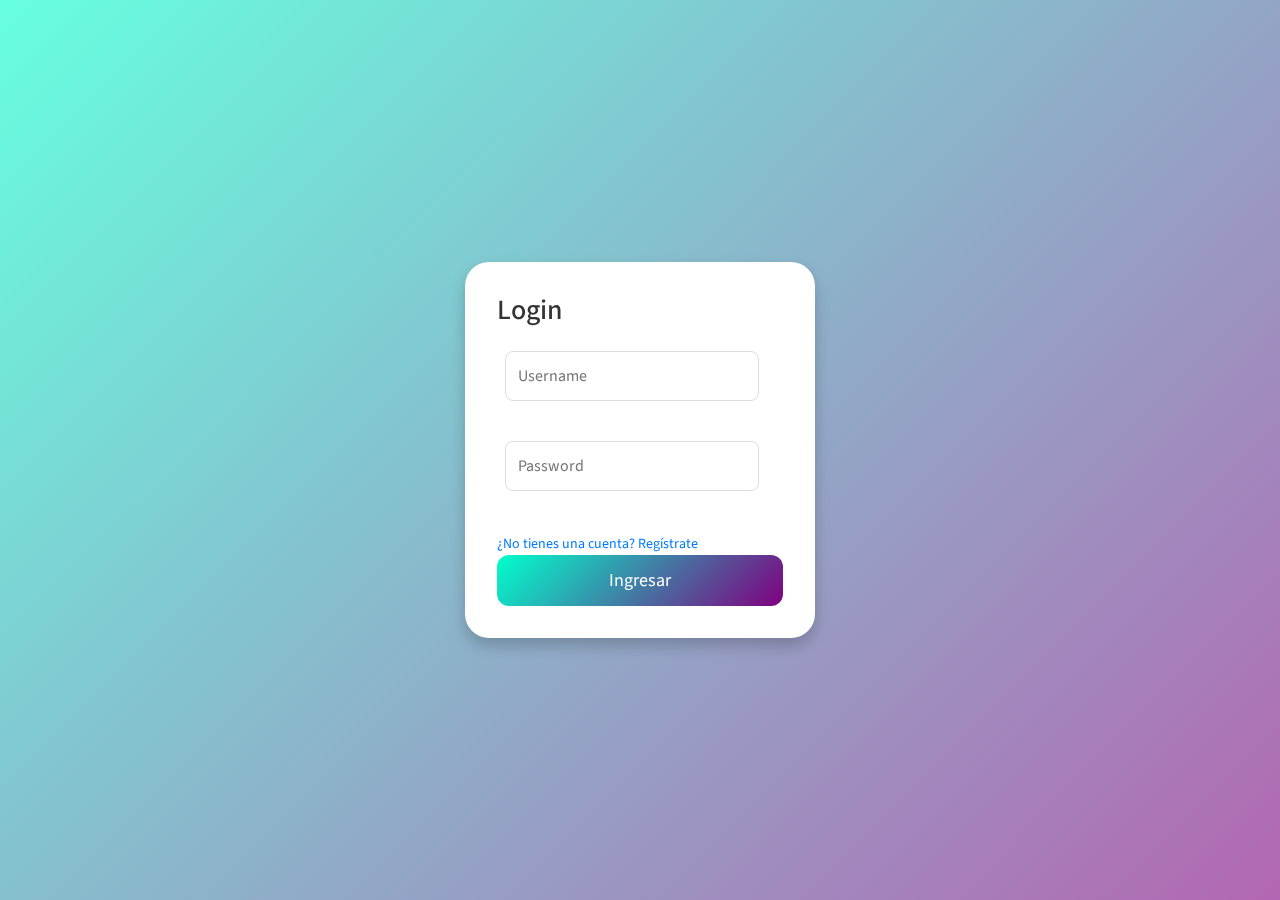
==== commit 133c1b00: "Update login.html" ====
--- a/login.html
+++ b/login.html
@@ -18,8 +18,8 @@
       font-family: 'Source Sans Pro', sans-serif;
     }
 
-    /* Login Page Styles */
-    .login-container {
+    /* Login and Register Page Styles */
+    .login-container, .register-container {
       position: fixed;
       top: 0;
       left: 0;
@@ -33,12 +33,12 @@
       transition: background 1s ease;
     }
 
-    .login-container:hover {
+    .login-container:hover, .register-container:hover {
       background: linear-gradient(135deg, rgba(0, 255, 204, 0.6), rgba(128, 0, 128, 0.6));
       background-position: right bottom;
     }
 
-    .login-form {
+    .login-form, .register-form {
       background: white;
       padding: 2rem;
       border-radius: 1.5rem;
@@ -47,18 +47,18 @@
       transition: transform 0.3s ease, box-shadow 0.3s ease;
     }
 
-    .login-form:hover {
+    .login-form:hover, .register-form:hover {
       transform: scale(1.05);
       box-shadow: 0 12px 24px rgba(0, 0, 0, 0.3);
     }
 
-    .login-form h1 {
+    .login-form h1, .register-form h1 {
       margin-bottom: 1.5rem;
       font-size: 1.75rem;
       color: #333;
     }
 
-    .login-form label {
+    .login-form label, .register-form label {
       display: flex;
       align-items: center;
       margin-bottom: 1rem;
@@ -66,7 +66,7 @@
       color: #555;
     }
 
-    .login-form input {
+    .login-form input, .register-form input {
       border: 1px solid #ddd;
       border-radius: 0.5rem;
       padding: 0.75rem;
@@ -76,23 +76,23 @@
       font-size: 1rem;
     }
 
-    .login-form input:focus {
+    .login-form input:focus, .register-form input:focus {
       border-color: #6c757d;
       outline: none;
       box-shadow: 0 0 0 0.2rem rgba(0, 123, 255, 0.25);
     }
 
-    .login-form a {
+    .login-form a, .register-form a {
       color: #007bff;
       text-decoration: none;
       font-size: 0.875rem;
     }
 
-    .login-form a:hover {
+    .login-form a:hover, .register-form a:hover {
       text-decoration: underline;
     }
 
-    .login-form button {
+    .login-form button, .register-form button {
       background: linear-gradient(135deg, #00ffcc, #800080);
       border: none;
       color: white;
@@ -104,7 +104,7 @@
       transition: background 0.3s ease, box-shadow 0.3s ease;
     }
 
-    .login-form button:hover {
+    .login-form button:hover, .register-form button:hover {
       background: linear-gradient(135deg, #00e5cc, #6a1b9a);
       box-shadow: 0 4px 8px rgba(0, 0, 0, 0.2);
     }
@@ -116,7 +116,7 @@
 
     /* Responsive Styles */
     @media (max-width: 768px) {
-      .login-form {
+      .login-form, .register-form {
         width: 90%;
         padding: 1.5rem;
       }
@@ -139,9 +139,36 @@
           <input type="password" id="password" placeholder="Password" required>
         </label>
         <br>
-        <a href="#" class="link">¿Olvidaste tu contraseña?</a>
+        <a href="#" id="show-register">¿No tienes una cuenta? Regístrate</a>
         <br>
         <button type="submit" id="login-button">Ingresar</button>
+      </form>
+    </div>
+  </div>
+
+  <!-- Register Form (Hidden initially) -->
+  <div class="register-container" id="register-container" style="display: none;">
+    <div class="register-form">
+      <h1 class="title">Registro</h1>
+      <form id="register-form">
+        <label>
+          <i class="fa-regular fa-user"></i>
+          <input type="text" id="register-username" placeholder="Username" required>
+        </label>
+        <br>
+        <label>
+          <i class="fa-solid fa-lock"></i>
+          <input type="password" id="register-password" placeholder="Password" required>
+        </label>
+        <br>
+        <label>
+          <i class="fa-solid fa-lock"></i>
+          <input type="password" id="register-confirm-password" placeholder="Confirm Password" required>
+        </label>
+        <br>
+        <a href="#" id="show-login">¿Ya tienes una cuenta? Inicia sesión</a>
+        <br>
+        <button type="submit" id="register-button">Registrarse</button>
       </form>
     </div>
   </div>
@@ -179,157 +206,4 @@
     <!-- /.navbar -->
 
     <!-- Sidebar principal -->
-    <aside class="main-sidebar sidebar-dark-primary elevation-4">
-      <!-- Logo -->
-      <a href="index3.html" class="brand-link">
-        <img src="dist/img/AdminLTELogo.png" alt="AdminLTE Logo" class="brand-image img-circle elevation-3" style="opacity: .8">
-        <span class="brand-text font-weight-light">Campus de Robótica</span>
-      </a>
-
-      <!-- Sidebar -->
-      <div class="sidebar">
-        <!-- Sidebar user panel (optional) -->
-        <div class="user-panel mt-3 pb-3 mb-3 d-flex">
-          <div class="image">
-            <img src="dist/img/user2-160x160.jpg" class="img-circle elevation-2" alt="User Image">
-          </div>
-          <div class="info">
-            <a href="#" class="d-block">Usuario</a>
-          </div>
-        </div>
-
-        <!-- Sidebar Menu -->
-        <nav class="mt-2">
-          <ul class="nav nav-pills nav-sidebar flex-column" data-widget="treeview" role="menu" data-accordion="false">
-            <li class="nav-item menu-open">
-              <a href="#" class="nav-link active">
-                <i class="nav-icon fas fa-tachometer-alt"></i>
-                <p>
-                  Menú desplegable
-                  <i class="right fas fa-angle-left"></i>
-                </p>
-              </a>
-              <ul class="nav nav-treeview">
-                <li class="nav-item">
-                  <a href="./index.html" class="nav-link active">
-                    <i class="far fa-circle nav-icon"></i>
-                    <p>Submenú 1</p>
-                  </a>
-                </li>
-                <li class="nav-item">
-                  <a href="./index2.html" class="nav-link">
-                    <i class="far fa-circle nav-icon"></i>
-                    <p>Submenú 2</p>
-                  </a>
-                </li>
-              </ul>
-            </li>
-            <li class="nav-item">
-              <a href="pages/widgets.html" class="nav-link">
-                <i class="nav-icon fas fa-th"></i>
-                <p>
-                  Menú
-                  <span class="right badge badge-danger">New</span>
-                </p>
-              </a>
-            </li>
-            <li class="nav-header">Separador</li>  
-          </ul>
-        </nav>
-        <!-- /.sidebar-menu -->
-      </div>
-      <!-- /.sidebar -->
-    </aside>
-
-    <!-- Content Wrapper. Contains page content -->
-    <div class="content-wrapper">
-      <!-- Content Header (Page header) -->
-      <div class="content-header">
-        <div class="container-fluid">
-          <div class="row mb-2">
-            <div class="col-sm-6">
-              <h1 class="m-0">Dashboard</h1>
-            </div><!-- /.col -->
-          </div><!-- /.row -->
-        </div><!-- /.container-fluid -->
-      </div>
-      <!-- /.content-header -->
-
-      <!-- Main content -->
-      <section class="content">
-        <div class="container-fluid">
-          <!--Aca se colocaría detalles del Dashboard-->
-          anualmente 80 mil toneladas de te, lo que equivale al 90% de la produccion de america
-          el 92% se produce en misiones y equivale al 2% de la produccion mundial
-        </div><!-- /.container-fluid -->
-      </section>
-      <!-- /.content -->
-    </div>
-    <!-- /.content-wrapper -->
-    <footer class="main-footer">
-      Pie de la página Izquierdo
-      <div class="float-right d-none d-sm-inline-block">
-        Pie de la página Derecho
-      </div>
-    </footer>
-
-    <!-- Control Sidebar -->
-    <aside class="control-sidebar control-sidebar-dark">
-      <!-- Control sidebar content goes here -->
-    </aside>
-    <!-- /.control-sidebar -->
-  </div>
-  <!-- ./wrapper -->
-
-  <!-- jQuery -->
-  <script src="plugins/jquery/jquery.min.js"></script>
-  <!-- jQuery UI 1.11.4 -->
-  <script src="plugins/jquery-ui/jquery-ui.min.js"></script>
-  <!-- Resolve conflict in jQuery UI tooltip with Bootstrap tooltip -->
-  <script>
-    $.widget.bridge('uibutton', $.ui.button)
-  </script>
-  <!-- Bootstrap 4 -->
-  <script src="plugins/bootstrap/js/bootstrap.bundle.min.js"></script>
-  <!-- ChartJS -->
-  <script src="plugins/chart.js/Chart.min.js"></script>
-  <!-- Sparkline -->
-  <script src="plugins/sparklines/sparkline.js"></script>
-  <!-- JQVMap -->
-  <script src="plugins/jqvmap/jquery.vmap.min.js"></script>
-  <script src="plugins/jqvmap/maps/jquery.vmap.usa.js"></script>
-  <!-- jQuery Knob Chart -->
-  <script src="plugins/jquery-knob/jquery.knob.min.js"></script>
-  <!-- daterangepicker -->
-  <script src="plugins/moment/moment.min.js"></script>
-  <script src="plugins/daterangepicker/daterangepicker.js"></script>
-  <!-- Tempusdominus Bootstrap 4 -->
-  <script src="plugins/tempusdominus-bootstrap-4/js/tempusdominus-bootstrap-4.min.js"></script>
-  <!-- Summernote -->
-  <script src="plugins/summernote/summernote-bs4.min.js"></script>
-  <!-- overlayScrollbars -->
-  <script src="plugins/overlayScrollbars/js/jquery.overlayScrollbars.min.js"></script>
-  <!-- AdminLTE App -->
-  <script src="dist/js/adminlte.js"></script>
-  <!-- AdminLTE for demo purposes -->
-  <script src="dist/js/demo.js"></script>
-  <!-- AdminLTE dashboard demo (This is only for demo purposes) -->
-  <script src="dist/js/pages/dashboard.js"></script>
-
-  <script>
-    // Login JavaScript
-    document.getElementById('login-form').addEventListener('submit', function(event) {
-      event.preventDefault();
-      const username = document.getElementById('username').value;
-      const password = document.getElementById('password').value;
-
-      if (username === 'admin' && password === 'admin') {
-        document.getElementById('login-container').style.display = 'none';
-        document.getElementById('main-content').style.display = 'block'; // Make main content visible
-      } else {
-        alert('Nombre de usuario o contraseña incorrectos');
-      }
-    });
-  </script>
-</body>
-</html>
+   
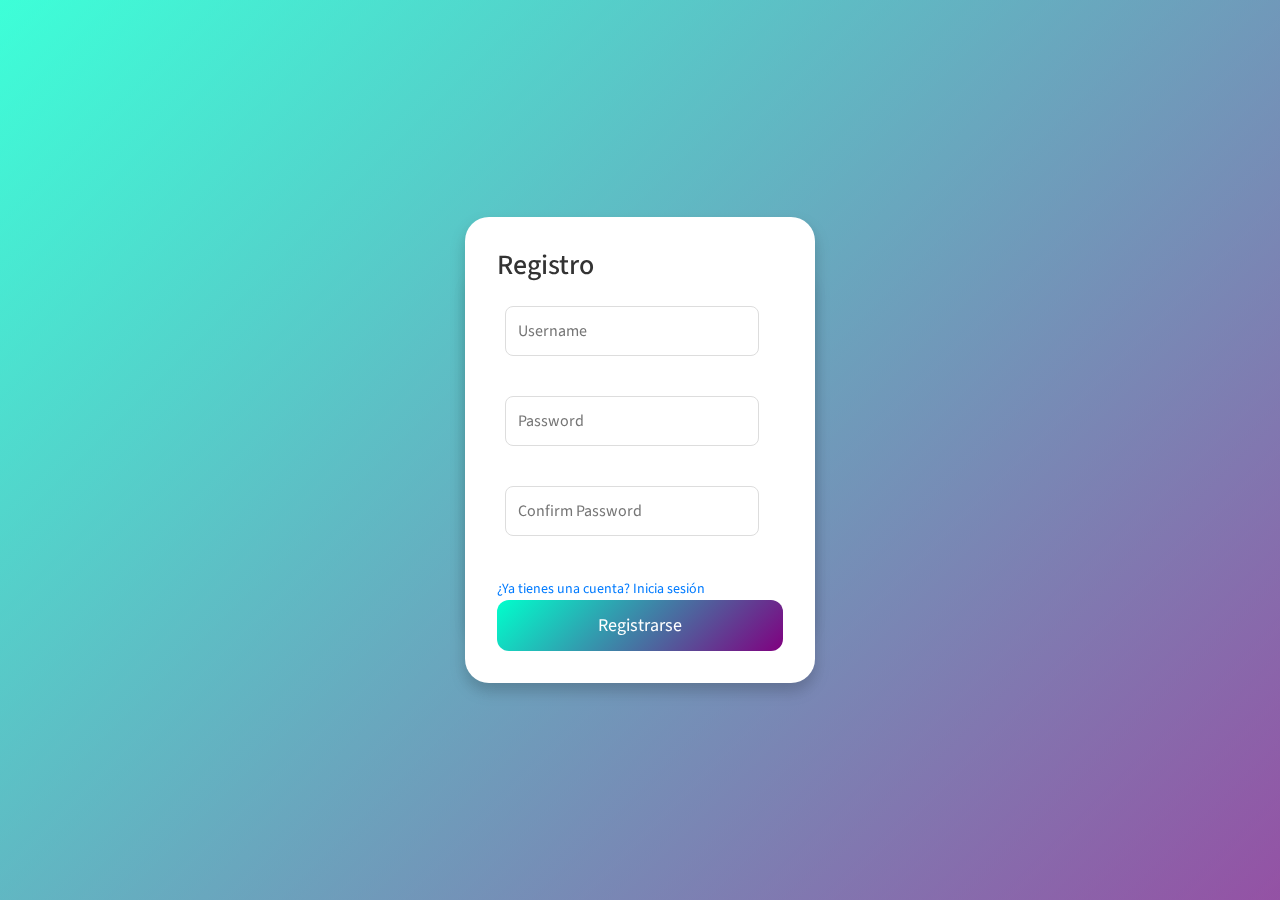
==== commit 91a91e70: "Update login.html" ====
--- a/login.html
+++ b/login.html
@@ -147,7 +147,7 @@
   </div>
 
   <!-- Register Form (Hidden initially) -->
-  <div class="register-container" id="register-container" style="display: none;">
+  <div class="register-container" id="register-container">
     <div class="register-form">
       <h1 class="title">Registro</h1>
       <form id="register-form">
@@ -206,4 +206,8 @@
     <!-- /.navbar -->
 
     <!-- Sidebar principal -->
+    <!-- [
+    <!-- /.navbar -->
+
+    <!-- Sidebar principal -->
    
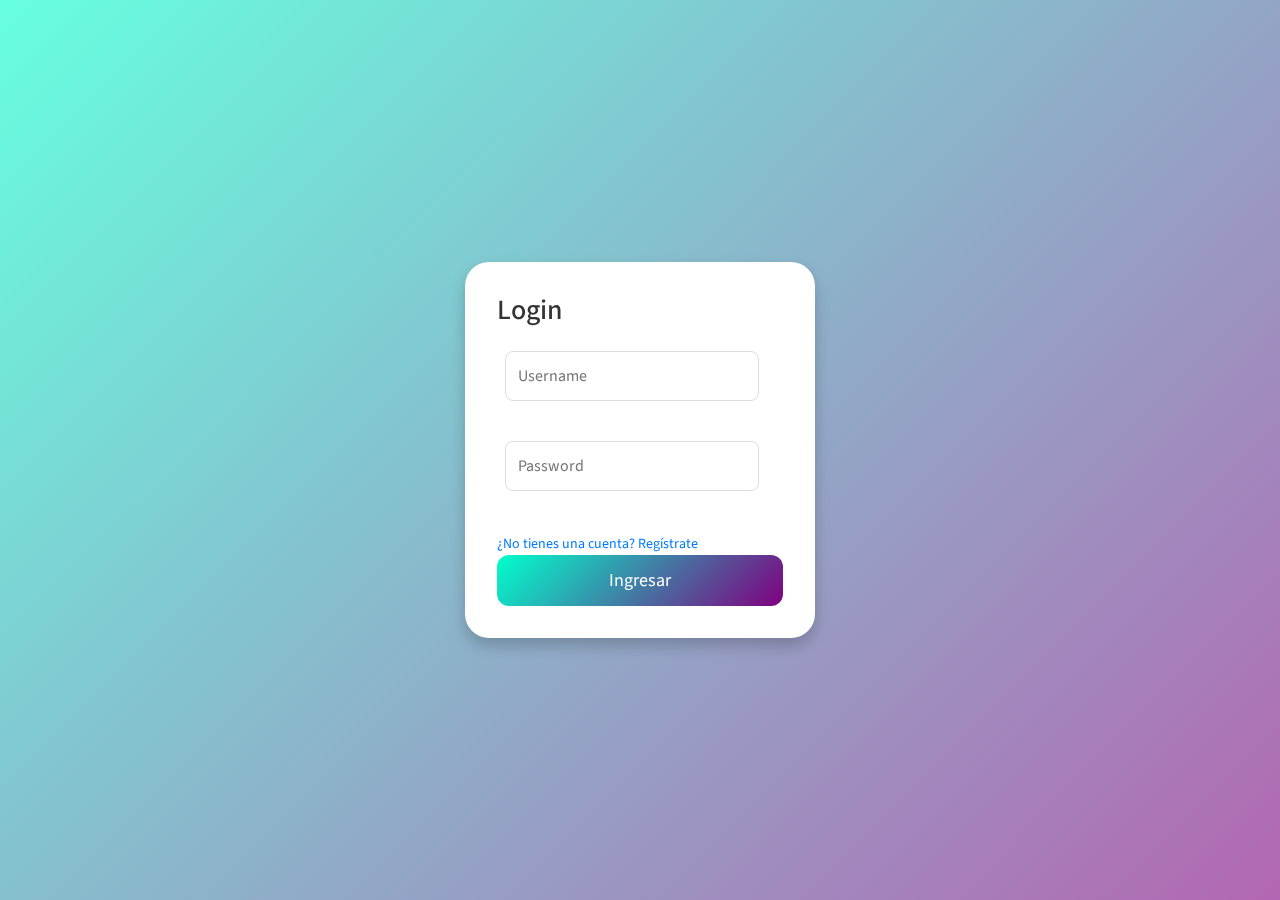
==== commit 08c378e5: "login.html" ====
--- a/login.html
+++ b/login.html
@@ -147,7 +147,7 @@
   </div>
 
   <!-- Register Form (Hidden initially) -->
-  <div class="register-container" id="register-container">
+  <div class="register-container" id="register-container" style="display: none;">
     <div class="register-form">
       <h1 class="title">Registro</h1>
       <form id="register-form">
@@ -173,41 +173,19 @@
     </div>
   </div>
 
-  <!-- Main Content (Hidden initially) -->
-  <div id="main-content">
-    <!-- Existing HTML content here -->
-    <h1></h1>
+  <script>
+    document.getElementById('show-register').addEventListener('click', function(event) {
+      event.preventDefault();
+      document.getElementById('login-container').style.display = 'none';
+      document.getElementById('register-container').style.display = 'flex';
+    });
 
-    <!-- Navbar -->
-    <nav class="main-header navbar navbar-expand navbar-white navbar-light">
-      <!-- Elementos para colocar en el navbar izquierdo -->
-      <ul class="navbar-nav">
-        <li class="nav-item">
-          <a class="nav-link" data-widget="pushmenu" href="#" role="button"><i class="fas fa-bars"></i></a>
-        </li>
-        <li class="nav-item d-none d-sm-inline-block">
-          <a href="index3.html" class="nav-link">Enlace 1 Izquierdo</a>
-        </li>
-        <li class="nav-item d-none d-sm-inline-block">
-          <a href="#" class="nav-link">Enlace 2 Izquierdo</a>
-        </li>
-      </ul>
+    document.getElementById('show-login').addEventListener('click', function(event) {
+      event.preventDefault();
+      document.getElementById('register-container').style.display = 'none';
+      document.getElementById('login-container').style.display = 'flex';
+    });
+  </script>
 
-      <!-- Elementos para colocar en el navbar derecho -->
-      <ul class="navbar-nav ml-auto">
-        <li class="nav-item d-none d-sm-inline-block">
-          <a href="#" class="nav-link">Enlace 1 Derecho</a>
-        </li>
-        <li class="nav-item d-none d-sm-inline-block">
-          <a href="#" class="nav-link">Enlace 2 Derecho</a>
-        </li>
-      </ul>
-    </nav>
-    <!-- /.navbar -->
-
-    <!-- Sidebar principal -->
-    <!-- [
-    <!-- /.navbar -->
-
-    <!-- Sidebar principal -->
-   
+</body>
+</html>
--- a/style.css
+++ b/style.css
@@ -0,0 +1,110 @@
+/* Global Styles */
+body {
+  margin: 0;
+  padding: 0;
+  font-family: 'Source Sans Pro', sans-serif;
+}
+
+/* Login and Register Page Styles */
+.login-container, .register-container {
+  position: fixed;
+  top: 0;
+  left: 0;
+  width: 100%;
+  height: 100%;
+  display: flex;
+  align-items: center;
+  justify-content: center;
+  background: linear-gradient(135deg, rgba(0, 255, 204, 0.4), rgba(128, 0, 128, 0.4));
+  background-size: 200% 200%;
+  transition: background 1s ease;
+}
+
+.login-container:hover, .register-container:hover {
+  background: linear-gradient(135deg, rgba(0, 255, 204, 0.6), rgba(128, 0, 128, 0.6));
+  background-position: right bottom;
+}
+
+.login-form, .register-form {
+  background: white;
+  padding: 2rem;
+  border-radius: 1.5rem;
+  box-shadow: 0 8px 16px rgba(0, 0, 0, 0.2);
+  width: 350px;
+  transition: transform 0.3s ease, box-shadow 0.3s ease;
+}
+
+.login-form:hover, .register-form:hover {
+  transform: scale(1.05);
+  box-shadow: 0 12px 24px rgba(0, 0, 0, 0.3);
+}
+
+.login-form h1, .register-form h1 {
+  margin-bottom: 1.5rem;
+  font-size: 1.75rem;
+  color: #333;
+}
+
+.login-form label, .register-form label {
+  display: flex;
+  align-items: center;
+  margin-bottom: 1rem;
+  font-size: 1rem;
+  color: #555;
+}
+
+.login-form input, .register-form input {
+  border: 1px solid #ddd;
+  border-radius: 0.5rem;
+  padding: 0.75rem;
+  margin-left: 0.5rem;
+  width: calc(100% - 2rem);
+  box-sizing: border-box;
+  font-size: 1rem;
+}
+
+.login-form input:focus, .register-form input:focus {
+  border-color: #6c757d;
+  outline: none;
+  box-shadow: 0 0 0 0.2rem rgba(0, 123, 255, 0.25);
+}
+
+.login-form a, .register-form a {
+  color: #007bff;
+  text-decoration: none;
+  font-size: 0.875rem;
+}
+
+.login-form a:hover, .register-form a:hover {
+  text-decoration: underline;
+}
+
+.login-form button, .register-form button {
+  background: linear-gradient(135deg, #00ffcc, #800080);
+  border: none;
+  color: white;
+  padding: 0.75rem;
+  border-radius: 0.75rem;
+  cursor: pointer;
+  width: 100%;
+  font-size: 1.125rem;
+  transition: background 0.3s ease, box-shadow 0.3s ease;
+}
+
+.login-form button:hover, .register-form button:hover {
+  background: linear-gradient(135deg, #00e5cc, #6a1b9a);
+  box-shadow: 0 4px 8px rgba(0, 0, 0, 0.2);
+}
+
+/* Main Content Styles */
+#main-content {
+  display: none; /* Hidden initially, will be shown after successful login */
+}
+
+/* Responsive Styles */
+@media (max-width: 768px) {
+  .login-form, .register-form {
+    width: 90%;
+    padding: 1.5rem;
+  }
+}
